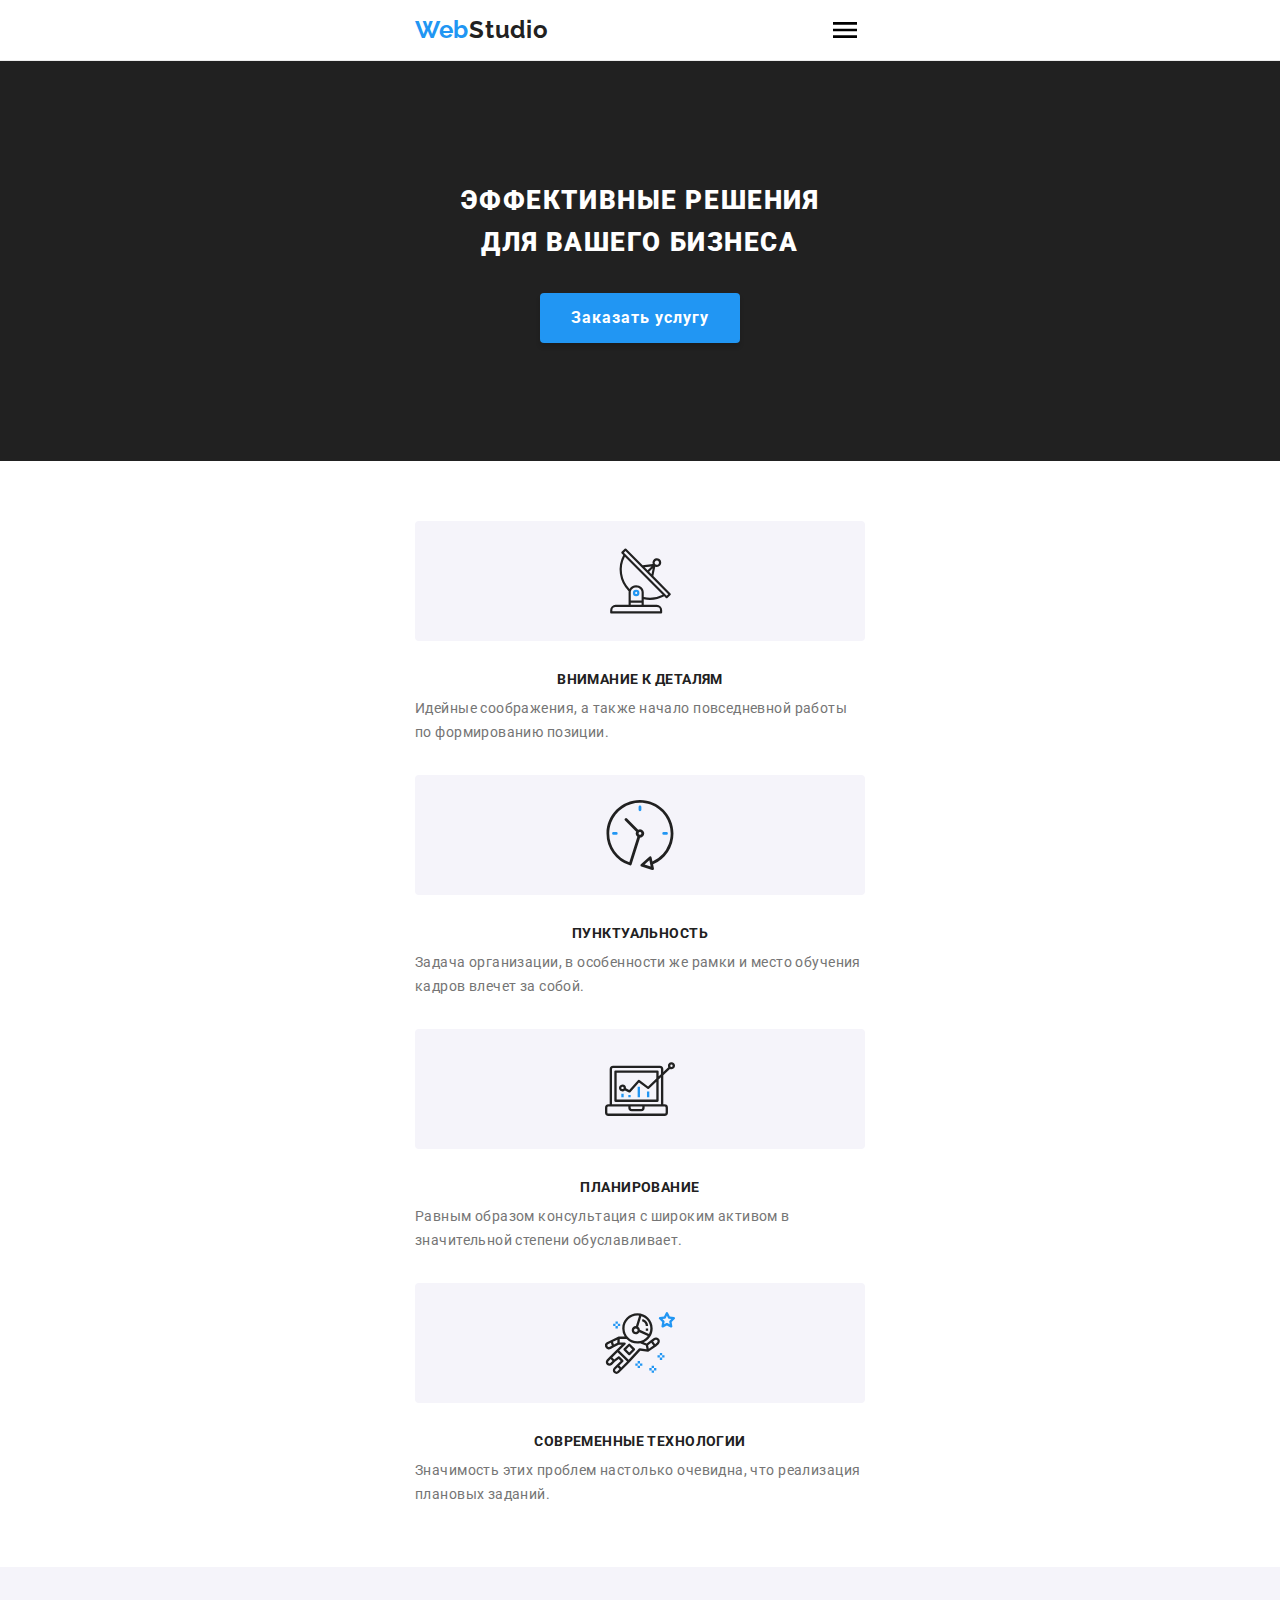
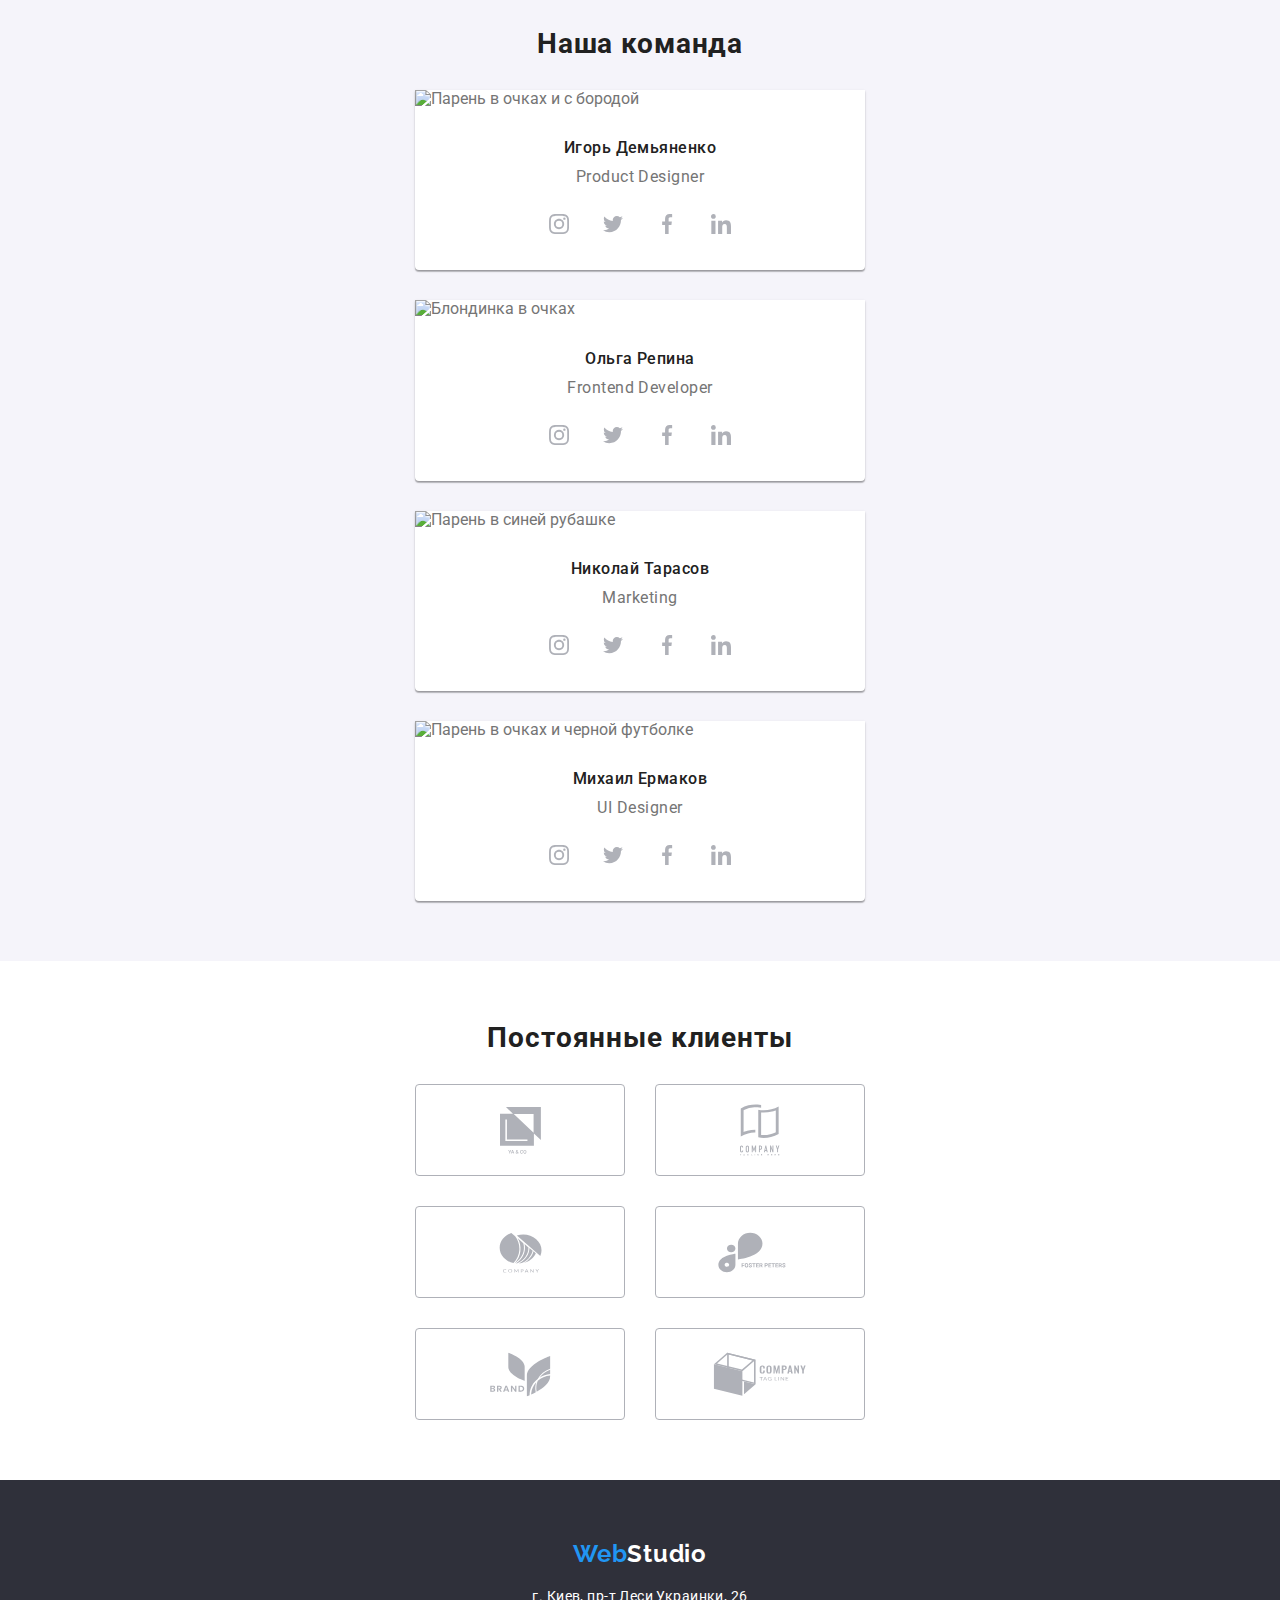
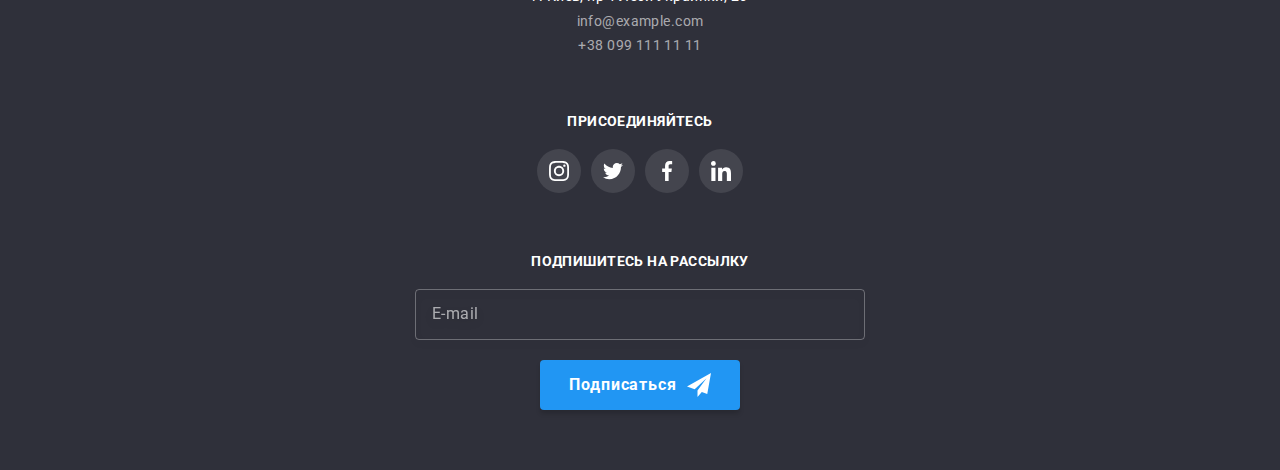
==== index.html @ ed126a84 "add hover, focus, modal, menu" ====
<!DOCTYPE html>
<html lang="ru">
   <head>
      <meta charset="UTF-8" />
      <meta http-equiv="X-UA-Compatible" content="IE=edge" />
      <meta name="viewport" content="width=device-width, initial-scale=1.0" />
      <title>Главная</title>
      <link rel="preconnect" href="https://fonts.googleapis.com" />
      <link rel="preconnect" href="https://fonts.gstatic.com" crossorigin />
      <link
         href="https://fonts.googleapis.com/css2?family=Raleway:wght@700&family=Roboto:wght@400;500;700;900&display=swap"
         rel="stylesheet"
      />
      <link
         rel="stylesheet"
         href="https://cdnjs.cloudflare.com/ajax/libs/modern-normalize/1.1.0/modern-normalize.min.css"
      />
      <link rel="stylesheet" href="./css/main.min.css" />
   </head>
   <body>
      <!-- Шапка -->

      <header class="header">
         <div class="header__container container">
            <a class="logo" lang="en" href="./"><span class="logo--accent">Web</span>Studio</a>
            <button class="menu-btn" data-menu-btn type="button" aria-expanded="false">
               <svg class="menu-btn__icon" width="40" height="40" aria-label="Переключатель мобильного меню">
                  <use class="menu-btn__icon-cross" href="./images/icons.svg#icon-cross"></use>
                  <use class="menu-btn__icon-menu" href="./images/icons.svg#icon-menu"></use>
               </svg>
            </button>
            <div class="header__wrap" data-menu>
               <nav class="nav">
                  <ul class="nav__list">
                     <li class="nav__item">
                        <a class="nav__link active" href="./">Студия</a>
                     </li>
                     <li class="nav__item">
                        <a class="nav__link" href="./portfolio.html">Портфолио</a>
                     </li>
                     <li class="nav__item">
                        <a class="nav__link" href="">Контакты</a>
                     </li>
                  </ul>
               </nav>
               <div>
                  <ul class="contacts">
                     <li class="contacts__item">
                        <a class="contacts__link" lang="en" href="mailto:info@devstudio.com">
                           <svg class="contacts__icon" width="16" height="12">
                              <use href="./images/icons.svg#icon-mail"></use>
                           </svg>
                           info@devstudio.com
                        </a>
                     </li>
                     <li class="contacts__item">
                        <a class="contacts__link contacts__link--mobile" href="tel:+380961111111">
                           <svg class="contacts__icon" width="10" height="16">
                              <use href="./images/icons.svg#icon-tel"></use>
                           </svg>
                           +38 096 111 11 11
                        </a>
                     </li>
                  </ul>
                  <ul class="mob-links">
                     <li class="mob-links__item"><a href="" class="mob-links__link">Instagram</a></li>
                     <li class="mob-links__item"><a href="" class="mob-links__link">Twitter</a></li>
                     <li class="mob-links__item"><a href="" class="mob-links__link">Facebook</a></li>
                     <li class="mob-links__item"><a href="" class="mob-links__link">LinkedIn</a></li>
                  </ul>
               </div>
            </div>
         </div>
      </header>

      <!-- Основной контент -->

      <main>
         <section class="hero">
            <div class="container">
               <h1 class="hero__title">Эффективные решения для вашего бизнеса</h1>
               <button class="hero__btn btn" data-modal-open type="button">Заказать услугу</button>
            </div>
         </section>

         <section class="soft-skills section">
            <div class="container">
               <ul class="soft-skills__list">
                  <li class="soft-skills__item">
                     <div class="soft-skills__wrap">
                        <svg class="soft-skills__icon" width="65" height="70">
                           <use href="./images/icons.svg#icon-antenna"></use>
                        </svg>
                     </div>
                     <h3 class="soft-skills__title">Внимание к деталям</h3>
                     <p class="soft-skills__text">
                        Идейные соображения, а также начало повседневной работы по формированию
                        позиции.
                     </p>
                  </li>
                  <li class="soft-skills__item">
                     <div class="soft-skills__wrap">
                        <svg class="soft-skills__icon" width="70" height="70">
                           <use href="./images/icons.svg#icon-clock"></use>
                        </svg>
                     </div>
                     <h3 class="soft-skills__title">Пунктуальность</h3>
                     <p class="soft-skills__text">
                        Задача организации, в особенности же рамки и место обучения кадров влечет за
                        собой.
                     </p>
                  </li>
                  <li class="soft-skills__item">
                     <div class="soft-skills__wrap">
                        <svg class="soft-skills__icon" width="70" height="70">
                           <use href="./images/icons.svg#icon-diagram"></use>
                        </svg>
                     </div>
                     <h3 class="soft-skills__title">Планирование</h3>
                     <p class="soft-skills__text">
                        Равным образом консультация с широким активом в значительной степени
                        обуславливает.
                     </p>
                  </li>
                  <li class="soft-skills__item">
                     <div class="soft-skills__wrap">
                        <svg class="soft-skills__icon" width="70" height="70">
                           <use href="./images/icons.svg#icon-astronaut"></use>
                        </svg>
                     </div>
                     <h3 class="soft-skills__title">Современные технологии</h3>
                     <p class="soft-skills__text">
                        Значимость этих проблем настолько очевидна, что реализация плановых заданий.
                     </p>
                  </li>
               </ul>
            </div>
         </section>

         <section class="services">
            <div class="container">
               <h2 class="services__title">Чем мы занимаемся</h2>
               <ul class="services__list">
                  <li class="services__item">
                     <img
                        class="services__img"
                        src="./images/img1.jpg"
                        alt="Человек набирает код смотря на блок-схему"
                        width="370"
                     />
                     <p class="services__text">Десктопные приложения</p>
                  </li>
                  <li class="services__item">
                     <img
                        class="services__img"
                        src="./images/img2.jpg"
                        alt="Девушка держит телефон и смотрит в экран ноутбука"
                        width="370"
                     />
                     <p class="services__text">Мобильные приложения</p>
                  </li>
                  <li class="services__item">
                     <img
                        class="services__img"
                        src="./images/img3.jpg"
                        alt="Человек выбирает оттенок на планшете"
                        width="370"
                     />
                     <p class="services__text">Дизайнерские решения</p>
                  </li>
               </ul>
            </div>
         </section>

         <section class="our-team section">
            <div class="container">
               <h2 class="our-team__title">Наша команда</h2>
               <ul class="our-team__list">
                  <li class="card">
                     <img
                        class="card__img"
                        src="./images/photo1.jpg"
                        alt="Парень в очках и с бородой"
                     />
                     <h3 class="card__name">Игорь Демьяненко</h3>
                     <p class="card__text" lang="en">Product Designer</p>
                     <ul class="card-links">
                        <li class="card-links__item">
                           <a class="card-links__link" href="">
                              <svg class="card-links__icon" width="20" height="20">
                                 <use href="./images/icons.svg#icon-instagram"></use>
                              </svg>
                           </a>
                        </li>
                        <li class="card-links__item">
                           <a class="card-links__link" href="">
                              <svg class="card-links__icon" width="20" height="20">
                                 <use href="./images/icons.svg#icon-twitter"></use>
                              </svg>
                           </a>
                        </li>
                        <li class="card-links__item">
                           <a class="card-links__link" href="">
                              <svg class="card-links__icon" width="20" height="20">
                                 <use href="./images/icons.svg#icon-facebook"></use>
                              </svg>
                           </a>
                        </li>
                        <li class="card-links__item">
                           <a class="card-links__link" href="">
                              <svg class="card-links__icon" width="20" height="20">
                                 <use href="./images/icons.svg#icon-linkedin"></use>
                              </svg>
                           </a>
                        </li>
                     </ul>
                  </li>
                  <li class="card">
                     <img
                        class="card__img"
                        src="./images/photo2.jpg"
                        alt="Блондинка в очках"
                     />
                     <h3 class="card__name">Ольга Репина</h3>
                     <p class="card__text" lang="en">Frontend Developer</p>
                     <ul class="card-links">
                        <li class="card-links__item">
                           <a class="card-links__link" href="">
                              <svg class="card-links__icon" width="20" height="20">
                                 <use href="./images/icons.svg#icon-instagram"></use>
                              </svg>
                           </a>
                        </li>
                        <li class="card-links__item">
                           <a class="card-links__link" href="">
                              <svg class="card-links__icon" width="20" height="20">
                                 <use href="./images/icons.svg#icon-twitter"></use>
                              </svg>
                           </a>
                        </li>
                        <li class="card-links__item">
                           <a class="card-links__link" href="">
                              <svg class="card-links__icon" width="20" height="20">
                                 <use href="./images/icons.svg#icon-facebook"></use>
                              </svg>
                           </a>
                        </li>
                        <li class="card-links__item">
                           <a class="card-links__link" href="">
                              <svg class="card-links__icon" width="20" height="20">
                                 <use href="./images/icons.svg#icon-linkedin"></use>
                              </svg>
                           </a>
                        </li>
                     </ul>
                  </li>
                  <li class="card">
                     <img
                        class="card__img"
                        src="./images/photo3.jpg"
                        alt="Парень в синей рубашке"
                     />
                     <h3 class="card__name">Николай Тарасов</h3>
                     <p class="card__text" lang="en">Marketing</p>
                     <ul class="card-links">
                        <li class="card-links__item">
                           <a class="card-links__link" href="">
                              <svg class="card-links__icon" width="20" height="20">
                                 <use href="./images/icons.svg#icon-instagram"></use>
                              </svg>
                           </a>
                        </li>
                        <li class="card-links__item">
                           <a class="card-links__link" href="">
                              <svg class="card-links__icon" width="20" height="20">
                                 <use href="./images/icons.svg#icon-twitter"></use>
                              </svg>
                           </a>
                        </li>
                        <li class="card-links__item">
                           <a class="card-links__link" href="">
                              <svg class="card-links__icon" width="20" height="20">
                                 <use href="./images/icons.svg#icon-facebook"></use>
                              </svg>
                           </a>
                        </li>
                        <li class="card-links__item">
                           <a class="card-links__link" href="">
                              <svg class="card-links__icon" width="20" height="20">
                                 <use href="./images/icons.svg#icon-linkedin"></use>
                              </svg>
                           </a>
                        </li>
                     </ul>
                  </li>
                  <li class="card">
                     <img
                        class="card__img"
                        src="./images/photo4.jpg"
                        alt="Парень в очках и черной футболке"
                     />
                     <h3 class="card__name">Михаил Ермаков</h3>
                     <p class="card__text" lang="en">UI Designer</p>
                     <ul class="card-links">
                        <li class="card-links__item">
                           <a class="card-links__link" href="">
                              <svg class="card-links__icon" width="20" height="20">
                                 <use href="./images/icons.svg#icon-instagram"></use>
                              </svg>
                           </a>
                        </li>
                        <li class="card-links__item">
                           <a class="card-links__link" href="">
                              <svg class="card-links__icon" width="20" height="20">
                                 <use href="./images/icons.svg#icon-twitter"></use>
                              </svg>
                           </a>
                        </li>
                        <li class="card-links__item">
                           <a class="card-links__link" href="">
                              <svg class="card-links__icon" width="20" height="20">
                                 <use href="./images/icons.svg#icon-facebook"></use>
                              </svg>
                           </a>
                        </li>
                        <li class="card-links__item">
                           <a class="card-links__link" href="">
                              <svg class="card-links__icon" width="20" height="20">
                                 <use href="./images/icons.svg#icon-linkedin"></use>
                              </svg>
                           </a>
                        </li>
                     </ul>
                  </li>
               </ul>
            </div>
         </section>

         <section class="clients section">
            <div class="container">
               <h2 class="clients__title">Постоянные клиенты</h2>
               <ul class="clients__list">
                  <li class="clients__item">
                     <a class="clients__link" href="">
                        <svg class="clients__icon" width="41" height="47">
                           <use href="./images/icons.svg#icon-group-1"></use>
                        </svg>
                     </a>
                  </li>
                  <li class="clients__item">
                     <a class="clients__link" href="">
                        <svg class="clients__icon" width="40" height="52">
                           <use href="./images/icons.svg#icon-group-2"></use>
                        </svg>
                     </a>
                  </li>
                  <li class="clients__item">
                     <a class="clients__link" href="">
                        <svg class="clients__icon" width="43" height="41">
                           <use href="./images/icons.svg#icon-group-3"></use>
                        </svg>
                     </a>
                  </li>
                  <li class="clients__item">
                     <a class="clients__link" href="">
                        <svg class="clients__icon" width="84" height="41">
                           <use href="./images/icons.svg#icon-group-4"></use>
                        </svg>
                     </a>
                  </li>
                  <li class="clients__item">
                     <a class="clients__link" href="">
                        <svg class="clients__icon" width="63" height="45">
                           <use href="./images/icons.svg#icon-group-5"></use>
                        </svg>
                     </a>
                  </li>
                  <li class="clients__item">
                     <a class="clients__link" href="">
                        <svg class="clients__icon" width="94" height="44">
                           <use href="./images/icons.svg#icon-group-6"></use>
                        </svg>
                     </a>
                  </li>
               </ul>
            </div>
         </section>
      </main>

      <!-- Подвал -->

      <footer class="footer">
         <div class="footer__container container">
            <a class="footer__logo logo" lang="en" href="./index.html">
               <span class="logo--accent">Web</span>Studio
            </a>
            <address class="address">
               <ul class="address__list">
                  <li class="address__item">
                     <a class="address__link" href="">г. Киев, пр-т Леси Украинки, 26</a>
                  </li>
                  <li class="address__item">
                     <a
                        class="address__link address__link--grey"
                        lang="en"
                        href="mailto:info@example.com"
                        >info@example.com
                     </a>
                  </li>
                  <li class="address__item">
                     <a class="address__link address__link--grey" href="tel:+380991111111"
                        >+38 099 111 11 11
                     </a>
                  </li>
               </ul>
            </address>
            <div class="social-links">
               <p class="social-links__text">присоединяйтесь</p>
               <ul class="social-links__list">
                  <li class="social-links__item">
                     <a class="social-links__link" href="">
                        <svg class="social-links__icon" width="20" height="20">
                           <use href="./images/icons.svg#icon-instagram"></use>
                        </svg>
                     </a>
                  </li>
                  <li class="social-links__item">
                     <a class="social-links__link" href="">
                        <svg class="social-links__icon" width="20" height="20">
                           <use href="./images/icons.svg#icon-twitter"></use>
                        </svg>
                     </a>
                  </li>
                  <li class="social-links__item">
                     <a class="social-links__link" href="">
                        <svg class="social-links__icon" width="20" height="20">
                           <use href="./images/icons.svg#icon-facebook"></use>
                        </svg>
                     </a>
                  </li>
                  <li class="social-links__item">
                     <a class="social-links__link" href="">
                        <svg class="social-links__icon" width="20" height="20">
                           <use href="./images/icons.svg#icon-linkedin"></use>
                        </svg>
                     </a>
                  </li>
               </ul>
            </div>
            <form class="distribution">
               <div class="distribution__wrap">
                  <label class="distribution__label">
                     <span class="distribution__text">Подпишитесь на рассылку</span>
                     <input class="distribution__input" type="email" name="email" placeholder="E-mail" />
                  </label>
                  <button class="distribution__btn btn" type="submit">
                     Подписаться
                     <svg class="distribution__icon" width="24" height="24">
                        <use href="./images/icons.svg#icon-telegram"></use>
                     </svg>
                  </button>
               </div>
            </form>
         </div>
      </footer>

      <div class="backdrop is-hidden" data-modal>
         <div class="modal">
            <button class="modal__close" data-modal-close>
               <svg class="modal__icon" width="11" height="11">
                  <use href="./images/icons.svg#icon-x"></use>
               </svg>
            </button>
            <p class="modal__text">Оставьте свои данные, мы вам перезвоним</p>
            <form class="modal__form" autocomplete="off">
               <label class="modal__label">
                  <span class="modal__label-text">Имя</span>
                  <input class="modal__input" type="text" name="name"/>
                  <svg class="modal__input-icon" width="18" height="18">
                     <use href="./images/icons.svg#icon-person"></use>
                  </svg>
               </label>
               <label class="modal__label">
                  <span class="modal__label-text">Телефон</span>
                  <input class="modal__input" type="tel" name="tel"/>
                  <svg class="modal__input-icon" width="18" height="18">
                        <use href="./images/icons.svg#icon-phone"></use>
                     </svg>
               </label>
               <label class="modal__label">
                  <span class="modal__label-text">Почта</span>
                  <input class="modal__input" type="email" name="email"/>
                  <svg class="modal__input-icon" width="18" height="18">
                     <use href="./images/icons.svg#icon-email"></use>
                  </svg>
               </label>
               <label class="modal__label">
                  <span class="modal__label-text">Комментарий</span>
                  <textarea class="modal__textarea" placeholder="Введите текст"></textarea>
               </label class="modal__label">
               <label class="modal__check-label">
                  <span class="modal__custom-checkbox"></span>
                  Соглашаюсь с рассылкой и принимаю<a class="modal__link" href="">Условия договора</a>
                  <input class="modal__checkbox" type="checkbox" name="user-agreement"/>
                  <svg class="modal__custom-check-icon" width="16" height="15">
                     <use href="./images/icons.svg#icon-check"></use>
                  </svg>
               </label>
               <button class="modal__btn btn" type="submit">Отправить</button>
            </form>
         </div>
      </div>
      <script src="./js/menu.js"></script>
      <script src="./js/modal.js"></script>
   </body>
</html>
---- css/main.min.css ----
h1,h2,h3,h4,h5,h6,p{margin:0}a{text-decoration:none}ul,ol{margin:0;padding:0;list-style-type:none}button{border:0px solid}body{font-family:'Roboto', sans-serif;color:#757575;background-color:#fff}body.modal-open{overflow:hidden}.container{max-width:480px;margin:0 auto;padding:0 15px}.section{padding:60px 0}.btn{font-weight:700;font-size:16px;line-height:1.88;letter-spacing:0.06em;color:#ffffff;width:200px;height:50px;background-color:#2196f3;border-radius:4px;box-shadow:0px 4px 4px rgba(0,0,0,0.15);cursor:pointer}.logo{font-family:'Raleway', sans-serif;font-weight:700;font-size:24px;line-height:1.167;letter-spacing:0.03em;color:#212121}.logo--accent{color:#2196f3}.hidden-title{display:none}.header{border-bottom:1px solid #ececec;padding:10px 0}.header__container{display:flex;align-items:center;justify-content:space-between}.menu-btn{display:block;width:40px;height:40px;padding:0;background-color:transparent}.menu-btn.is-open{position:fixed;top:10px;right:15px;z-index:2}.menu-btn__icon{transition:fill 250ms cubic-bezier(0.4, 0, 0.2, 1)}.menu-btn:hover .menu-btn__icon,.menu-btn:focus .menu-btn__icon{fill:#2196f3}.menu-btn__icon-cross{display:none}.menu-btn.is-open .menu-btn__icon-cross{display:block}.menu-btn.is-open .menu-btn__icon-menu{display:none}.header__wrap{position:fixed;top:0;left:0;z-index:1;display:none;width:100%;height:100%;padding:48px 40px;background-color:#fff}.header__wrap.is-open{display:flex;flex-direction:column;justify-content:space-between}.nav__item:not(:last-child){margin-bottom:32px}.nav__link{font-weight:500;font-size:40px;line-height:1.175;letter-spacing:0.02em;color:#212121;transition:color 250ms cubic-bezier(0.4, 0, 0.2, 1)}.nav__link.active{color:#2196f3}.nav__link:hover,.nav__link:focus{color:#2196f3}.contacts{display:flex;flex-direction:column-reverse;margin:64px 0}.contacts__link{font-weight:500;font-size:24px;line-height:1.167;letter-spacing:0.02em;color:#757575;transition:color 250ms cubic-bezier(0.4, 0, 0.2, 1)}.contacts__link--mobile{display:inline-block;margin-bottom:32px;font-size:34px;line-height:1.176;color:#2196f3}.contacts__link:hover,.contacts__link:focus{color:#2196f3}.contacts__icon{display:none}.mob-links{display:flex}.mob-links__item{display:flex}.mob-links__item:not(:last-child){margin-right:10px}.mob-links__item:not(:last-child)::after{content:'';display:block;width:1px;height:22px;margin-left:10px;background-color:rgba(33,33,33,0.2)}.mob-links__link{display:block;font-weight:500;font-size:18px;line-height:1.22;letter-spacing:0.02em;color:#2196f3}.footer{padding:60px 0;background-color:#2f303a}.footer__logo{display:block;width:155px;margin:0 auto 20px;text-align:center;color:#ffffff}.address{margin-bottom:60px}.address__item:not(:last-child){margin-bottom:8px}.address__link{display:block;margin:0 auto;font-style:normal;font-size:14px;line-height:1.171;text-align:center;letter-spacing:0.03em;color:#ffffff;transition:color 250ms cubic-bezier(0.4, 0, 0.2, 1)}.address__link--grey{color:rgba(255,255,255,0.6)}.address__link:hover,.address__link:focus{color:#2196f3}.social-links{margin-bottom:60px}.social-links__text{margin-bottom:20px;font-weight:700;font-size:14px;line-height:1.143;text-align:center;letter-spacing:0.03em;text-transform:uppercase;color:#ffffff}.social-links__list{display:flex;justify-content:center}.social-links__item:not(:last-child){margin-right:10px}.social-links__link{display:flex;align-items:center;justify-content:center;width:44px;height:44px;background-color:rgba(255,255,255,0.1);border-radius:50%;transition:background-color 250ms cubic-bezier(0.4, 0, 0.2, 1)}.social-links__link:hover,.social-links__link:focus{background-color:#2196f3}.social-links__icon{fill:#ffffff}.distribution__label{display:flex;flex-direction:column}.distribution__text{margin-bottom:20px;font-weight:700;font-size:14px;line-height:1.143;text-align:center;letter-spacing:0.03em;text-transform:uppercase;color:#ffffff}.distribution__input{margin-bottom:20px;padding:15px 16px;background-color:transparent;border:1px solid rgba(255,255,255,0.3);filter:drop-shadow(0px 4px 4px rgba(0,0,0,0.15));border-radius:4px;transition:border-color 250ms cubic-bezier(0.4, 0, 0.2, 1)}.distribution__input:hover,.distribution__input:focus{border-color:#2196f3}.distribution__input::placeholder{font-size:16px;line-height:1.25;letter-spacing:0.03em;color:rgba(255,255,255,0.6)}.distribution__btn{display:flex;align-items:center;justify-content:center;margin:0 auto}.distribution__icon{margin-left:10px;fill:#ffffff}.hero{padding:118px 0;background-color:#212121}.hero__title{display:block;max-width:360px;margin:0 auto 30px;font-weight:900;font-size:26px;line-height:1.62;text-align:center;letter-spacing:0.06em;text-transform:uppercase;color:#ffffff}.hero__btn{display:block;margin:0 auto}.soft-skills{padding:60px 0}.soft-skills__item:not(:last-child){margin-bottom:30px}.soft-skills__wrap{max-width:100%;margin-bottom:30px;padding:25px;background:#f5f4fa;border-radius:4px}.soft-skills__icon{display:block;margin:0 auto}.soft-skills__title{margin-bottom:10px;font-size:14px;line-height:1.143;text-align:center;letter-spacing:0.03em;text-transform:uppercase;color:#212121}.soft-skills__text{font-size:14px;line-height:1.71;letter-spacing:0.03em;color:#757575}.services{display:none}.our-team{padding:60px 0;background-color:#f5f4fa}.our-team__title{margin-bottom:30px;font-size:28px;line-height:1.179;text-align:center;letter-spacing:0.03em;color:#212121}.card{padding-bottom:24px;background:#ffffff;box-shadow:0px 1px 3px rgba(0,0,0,0.12),0px 1px 1px rgba(0,0,0,0.14),0px 2px 1px rgba(0,0,0,0.2);border-radius:0px 0px 4px 4px}.card:not(:last-child){margin-bottom:30px}.card__img{display:block;max-width:100%;height:auto;margin-bottom:30px}.card__name{margin-bottom:10px;font-weight:500;font-size:16px;line-height:1.188;text-align:center;letter-spacing:0.03em;color:#212121}.card__text{margin-bottom:16px;font-size:16px;line-height:1.188;text-align:center;letter-spacing:0.03em;color:#757575}.card-links{display:flex;justify-content:center}.card-links__item:not(:last-child){margin-right:10px}.card-links__link{display:flex;align-items:center;justify-content:center;width:44px;height:44px;border-radius:50%;transition:background-color 250ms cubic-bezier(0.4, 0, 0.2, 1)}.card-links__link:hover,.card-links__link:focus{background-color:#2196f3}.card-links__icon{fill:#afb1b8;transition:fill 250ms cubic-bezier(0.4, 0, 0.2, 1)}.card-links__link:hover .card-links__icon,.card-links__link:focus .card-links__icon{fill:#ffffff}.clients{padding:60px 0}.clients__title{margin-bottom:30px;font-size:28px;line-height:1.179;text-align:center;letter-spacing:0.03em;color:#212121}.clients__list{display:flex;flex-wrap:wrap;justify-content:center;margin:-15px}.clients__item{margin:15px}.clients__link{display:flex;align-items:center;justify-content:center;width:210px;height:92px;border:1px solid #afb1b8;border-radius:4px;transition:border-color 250ms cubic-bezier(0.4, 0, 0.2, 1)}.clients__link:hover,.clients__link:focus{border-color:#2196f3}.clients__icon{fill:#afb1b8;transition:fill 250ms cubic-bezier(0.4, 0, 0.2, 1)}.clients__link:hover .clients__icon,.clients__link:focus .clients__icon{fill:#2196f3}.backdrop{width:100%;height:100%;background-color:rgba(0,0,0,0.2);position:fixed;top:0;left:0;opacity:1;transition:opacity 250ms cubic-bezier(0.4, 0, 0.2, 1)}.backdrop.is-hidden{opacity:0;pointer-events:none}.modal{width:calc(100% - 30px);padding:40px;background-color:#ffffff;border-radius:4px;box-shadow:0px 1px 3px rgba(0,0,0,0.12),0px 1px 1px rgba(0,0,0,0.14),0px 2px 1px rgba(0,0,0,0.2);position:absolute;top:50%;left:50%;transform:translate(-50%, -50%) scale(1) perspective(600px) rotateY(0deg);transition:transform 205ms cubic-bezier(0.4, 0, 0.2, 1)}.backdrop.is-hidden .modal{transform:translate(-50%, -50%) scale(0.01) perspective(600px) rotateY(90deg)}.modal__close{width:30px;height:30px;background:#ffffff;border:1px solid rgba(0,0,0,0.1);border-radius:50%;position:absolute;top:8px;right:8px;cursor:pointer}.modal__icon{margin:auto;transition:fill 250ms cubic-bezier(0.4, 0, 0.2, 1)}.modal__close:hover .modal__icon,.modal__close:focus .modal__icon{fill:#2196f3}.modal__text{font-weight:700;font-size:20px;line-height:1.5;text-align:center;letter-spacing:0.03em;color:#212121;margin-bottom:12px}.modal__form{display:flex;flex-direction:column}.modal__label{font-size:12px;line-height:1.167;letter-spacing:0.01em;color:#757575;display:flex;flex-direction:column;margin-bottom:10px;position:relative}.modal__label-text{margin-bottom:4px}.modal__input{display:block;height:40px;padding-left:42px;border:1px solid rgba(33,33,33,0.2);border-radius:4px;transition:border-color 250ms cubic-bezier(0.4, 0, 0.2, 1)}.modal__input:focus{border-color:#2196f3}.modal__input-icon{position:absolute;bottom:11px;left:12px;fill:#212121;transition:fill 250ms cubic-bezier(0.4, 0, 0.2, 1)}.modal__input:focus+.modal__input-icon{fill:#2196f3}.modal__textarea{font-size:14px;line-height:1.14;letter-spacing:0.01em;color:rgba(117,117,117,0.5);max-width:100%;height:120px;margin-bottom:20px;padding:12px 16px;border:1px solid rgba(33,33,33,0.2);border-radius:4px;transition:border-color 250ms cubic-bezier(0.4, 0, 0.2, 1);resize:none}.modal__textarea:focus{border-color:#2196f3}.modal__check-label{font-size:12px;line-height:1.167;letter-spacing:0.03em;color:#212121;display:flex;align-items:center;margin-right:auto;margin-left:auto;margin-bottom:30px}.modal__custom-checkbox{display:block;flex-shrink:0;width:16px;height:15px;margin-right:8px;border:2px solid #212121;border-radius:2px;position:relative}.modal__custom-check-icon{position:absolute;z-index:2;opacity:0;transition:opacity 250ms cubic-bezier(0.4, 0, 0.2, 1)}.modal__checkbox:checked+.modal__custom-check-icon{opacity:1}.modal__link{font-size:12px;line-height:1.167;letter-spacing:0.03em;text-decoration-line:underline;color:#2196f3;margin-left:5px}.modal__checkbox{position:absolute;width:1px;height:1px;margin:-1px;border:0;padding:0;clip:rect(0 0 0 0);overflow:hidden}.modal__btn{margin-left:auto;margin-right:auto}
/*# sourceMappingURL=main.min.css.map */
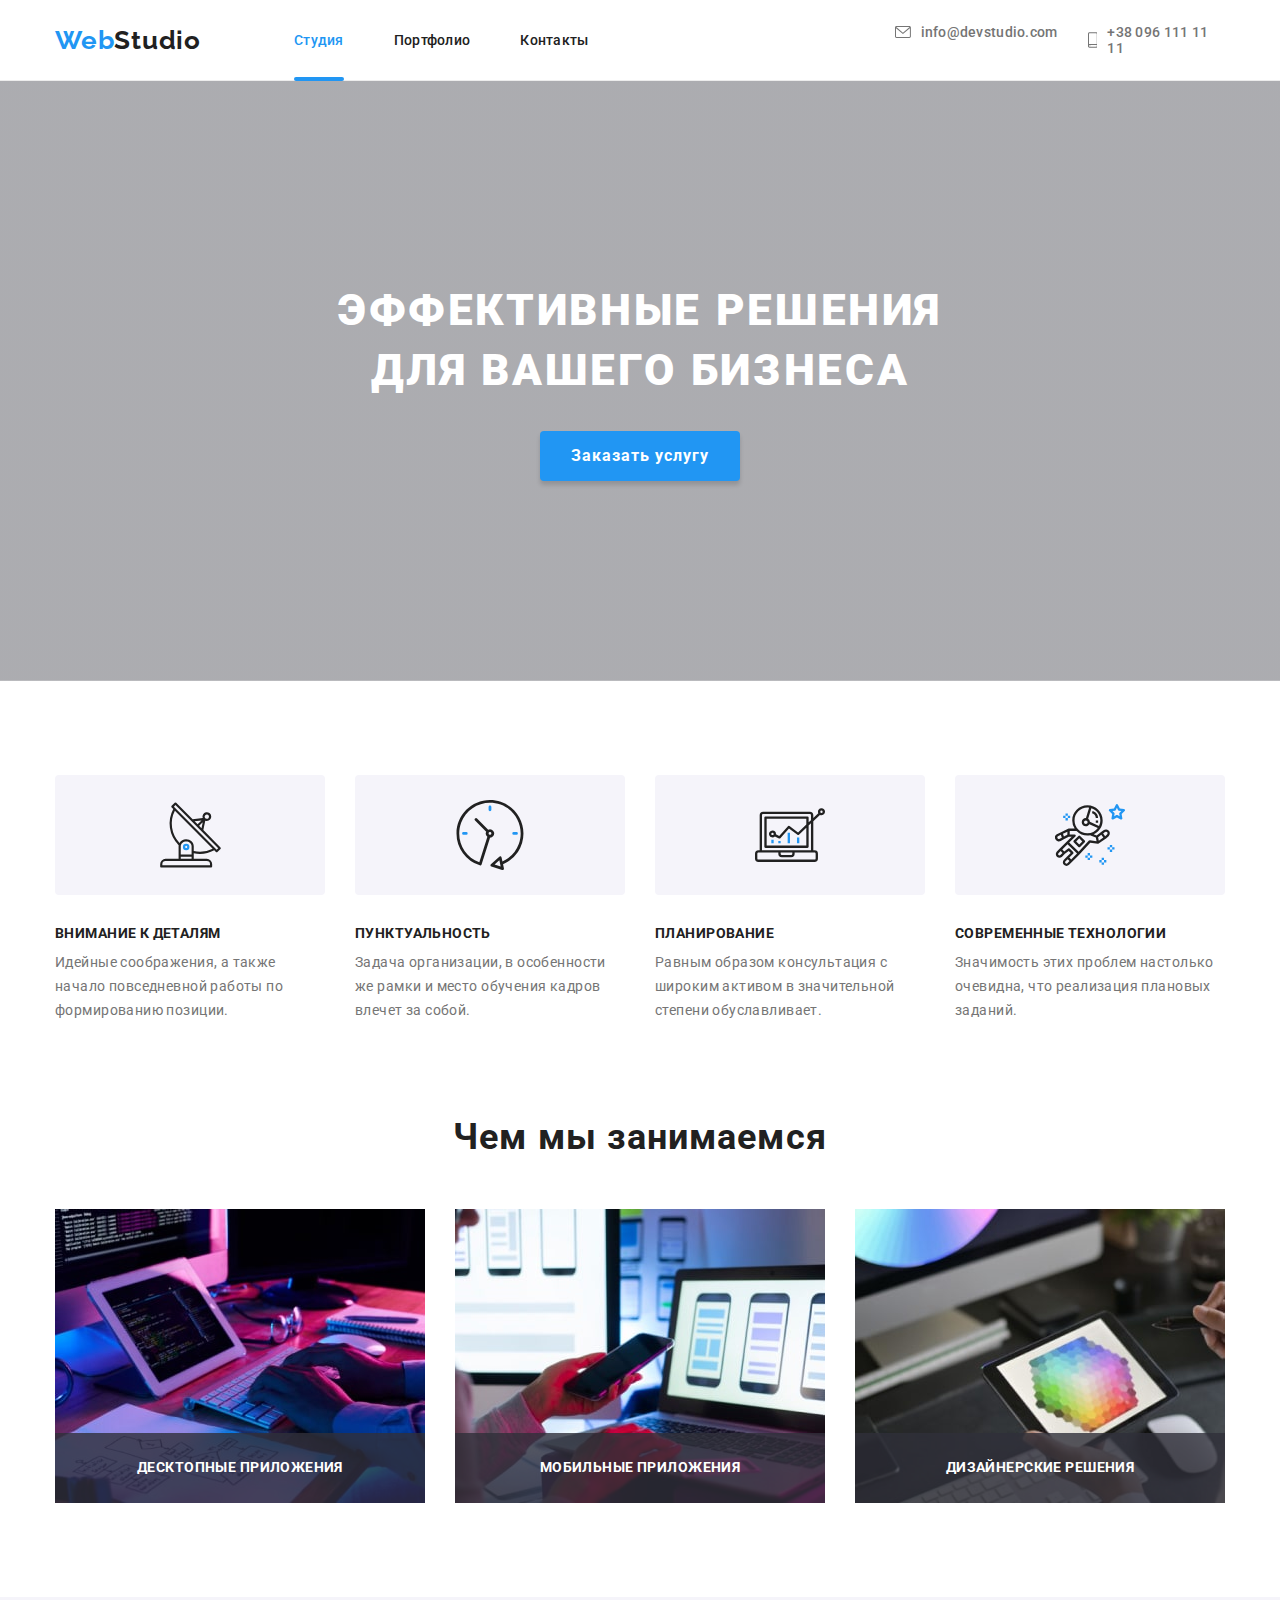
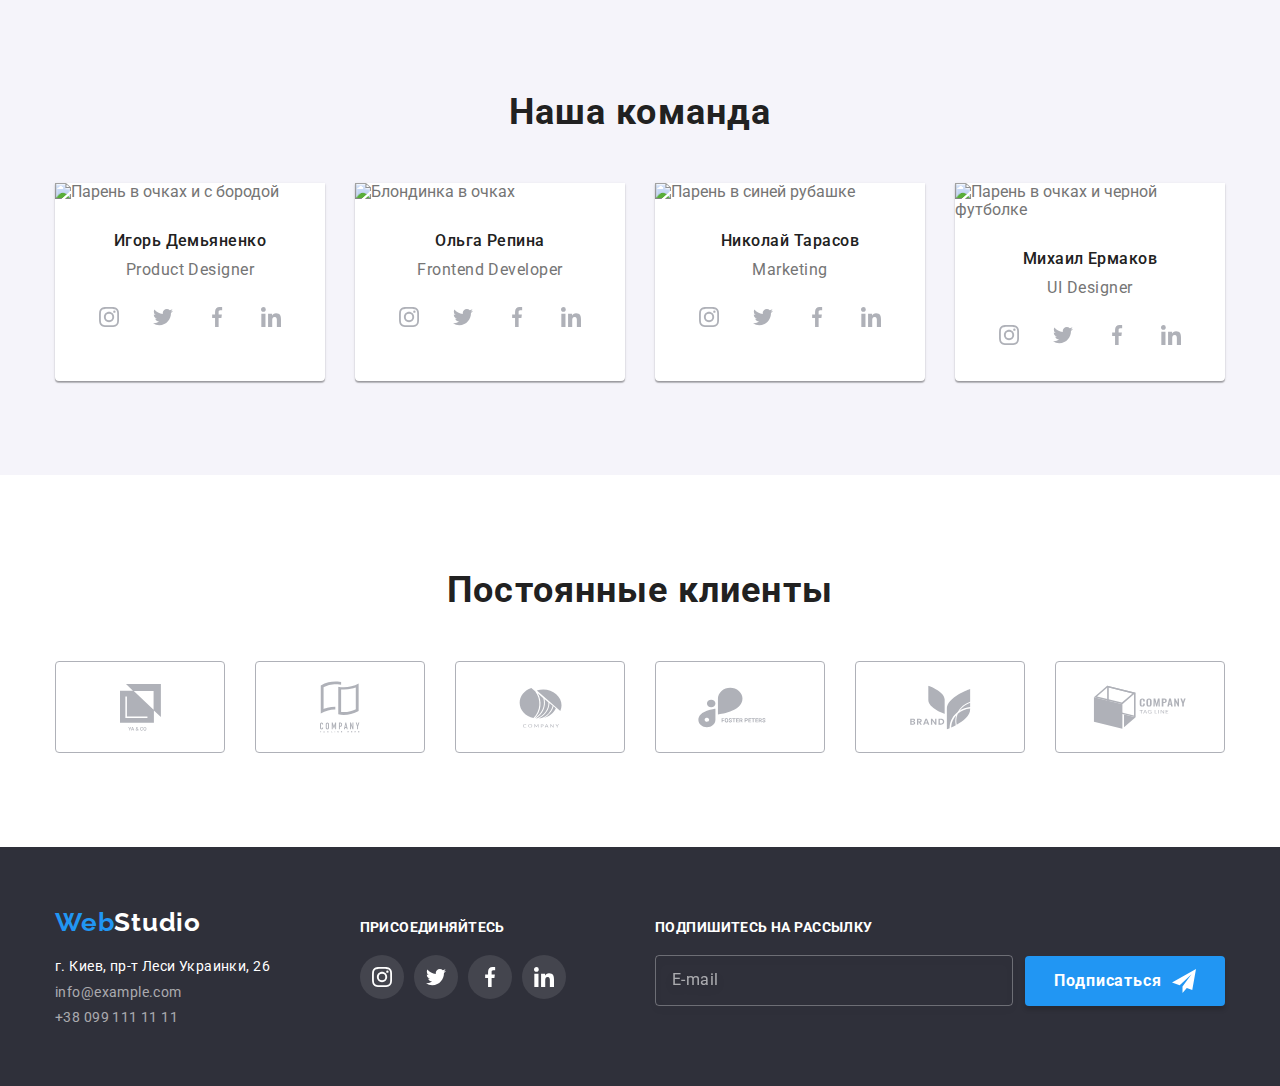
==== commit 37aab924: "added latest requirements" ====
--- a/index.html
+++ b/index.html
@@ -144,7 +144,8 @@
                   <li class="services__item">
                      <img
                         class="services__img"
-                        src="./images/img1.jpg"
+                        srcset="./images/services-1-min.jpg 1x, ./images/services-1@2x-min.jpg 2x"
+                        src="./images/services-1-min.jpg"
                         alt="Человек набирает код смотря на блок-схему"
                         width="370"
                      />
@@ -153,7 +154,8 @@
                   <li class="services__item">
                      <img
                         class="services__img"
-                        src="./images/img2.jpg"
+                        srcset="./images/services-2-min.jpg 1x, ./images/services-2@2x-min.jpg 2x"
+                        src="./images/services-2-min.jpg"
                         alt="Девушка держит телефон и смотрит в экран ноутбука"
                         width="370"
                      />
@@ -162,7 +164,8 @@
                   <li class="services__item">
                      <img
                         class="services__img"
-                        src="./images/img3.jpg"
+                        srcset="./images/services-3-min.jpg 1x, ./images/services-3@2x-min.jpg 2x"
+                        src="./images/services-3-min.jpg"
                         alt="Человек выбирает оттенок на планшете"
                         width="370"
                      />
@@ -179,7 +182,8 @@
                   <li class="card">
                      <img
                         class="card__img"
-                        src="./images/photo1.jpg"
+                        srcset="./images/teammate-1-min.jpg 1x, ./images/teammate-1@2x-min.jpg 2x"
+                        src="./images/teammate-1-min.jpg"
                         alt="Парень в очках и с бородой"
                      />
                      <h3 class="card__name">Игорь Демьяненко</h3>
@@ -218,7 +222,8 @@
                   <li class="card">
                      <img
                         class="card__img"
-                        src="./images/photo2.jpg"
+                        srcset="./images/teammate-2-min.jpg 1x, ./images/teammate-2@2x-min.jpg 2x"
+                        src="./images/teammate-2-min.jpg"
                         alt="Блондинка в очках"
                      />
                      <h3 class="card__name">Ольга Репина</h3>
@@ -257,7 +262,8 @@
                   <li class="card">
                      <img
                         class="card__img"
-                        src="./images/photo3.jpg"
+                        srcset="./images/teammate-3-min.jpg 1x, ./images/teammate-3@2x-min.jpg 2x"
+                        src="./images/teammate-3-min.jpg"
                         alt="Парень в синей рубашке"
                      />
                      <h3 class="card__name">Николай Тарасов</h3>
@@ -296,7 +302,8 @@
                   <li class="card">
                      <img
                         class="card__img"
-                        src="./images/photo4.jpg"
+                        srcset="./images/teammate-4-min.jpg 1x, ./images/teammate-4@2x-min.jpg 2x"
+                        src="./images/teammate-4-min.jpg"
                         alt="Парень в очках и черной футболке"
                      />
                      <h3 class="card__name">Михаил Ермаков</h3>
@@ -391,29 +398,31 @@
 
       <footer class="footer">
          <div class="footer__container container">
-            <a class="footer__logo logo" lang="en" href="./index.html">
-               <span class="logo--accent">Web</span>Studio
-            </a>
-            <address class="address">
-               <ul class="address__list">
-                  <li class="address__item">
-                     <a class="address__link" href="">г. Киев, пр-т Леси Украинки, 26</a>
-                  </li>
-                  <li class="address__item">
-                     <a
-                        class="address__link address__link--grey"
-                        lang="en"
-                        href="mailto:info@example.com"
-                        >info@example.com
-                     </a>
-                  </li>
-                  <li class="address__item">
-                     <a class="address__link address__link--grey" href="tel:+380991111111"
-                        >+38 099 111 11 11
-                     </a>
-                  </li>
-               </ul>
-            </address>
+            <div class="footer__wrap">
+               <a class="footer__logo logo" lang="en" href="./index.html">
+                  <span class="logo--accent">Web</span>Studio
+               </a>
+               <address class="address">
+                  <ul class="address__list">
+                     <li class="address__item">
+                        <a class="address__link" href="">г. Киев, пр-т Леси Украинки, 26</a>
+                     </li>
+                     <li class="address__item">
+                        <a
+                           class="address__link address__link--grey"
+                           lang="en"
+                           href="mailto:info@example.com"
+                           >info@example.com
+                        </a>
+                     </li>
+                     <li class="address__item">
+                        <a class="address__link address__link--grey" href="tel:+380991111111"
+                           >+38 099 111 11 11
+                        </a>
+                     </li>
+                  </ul>
+               </address>
+            </div>
             <div class="social-links">
                <p class="social-links__text">присоединяйтесь</p>
                <ul class="social-links__list">
--- a/css/main.min.css
+++ b/css/main.min.css
@@ -1,2 +1,2 @@
-h1,h2,h3,h4,h5,h6,p{margin:0}a{text-decoration:none}ul,ol{margin:0;padding:0;list-style-type:none}button{border:0px solid}body{font-family:'Roboto', sans-serif;color:#757575;background-color:#fff}body.modal-open{overflow:hidden}.container{max-width:480px;margin:0 auto;padding:0 15px}.section{padding:60px 0}.btn{font-weight:700;font-size:16px;line-height:1.88;letter-spacing:0.06em;color:#ffffff;width:200px;height:50px;background-color:#2196f3;border-radius:4px;box-shadow:0px 4px 4px rgba(0,0,0,0.15);cursor:pointer}.logo{font-family:'Raleway', sans-serif;font-weight:700;font-size:24px;line-height:1.167;letter-spacing:0.03em;color:#212121}.logo--accent{color:#2196f3}.hidden-title{display:none}.header{border-bottom:1px solid #ececec;padding:10px 0}.header__container{display:flex;align-items:center;justify-content:space-between}.menu-btn{display:block;width:40px;height:40px;padding:0;background-color:transparent}.menu-btn.is-open{position:fixed;top:10px;right:15px;z-index:2}.menu-btn__icon{transition:fill 250ms cubic-bezier(0.4, 0, 0.2, 1)}.menu-btn:hover .menu-btn__icon,.menu-btn:focus .menu-btn__icon{fill:#2196f3}.menu-btn__icon-cross{display:none}.menu-btn.is-open .menu-btn__icon-cross{display:block}.menu-btn.is-open .menu-btn__icon-menu{display:none}.header__wrap{position:fixed;top:0;left:0;z-index:1;display:none;width:100%;height:100%;padding:48px 40px;background-color:#fff}.header__wrap.is-open{display:flex;flex-direction:column;justify-content:space-between}.nav__item:not(:last-child){margin-bottom:32px}.nav__link{font-weight:500;font-size:40px;line-height:1.175;letter-spacing:0.02em;color:#212121;transition:color 250ms cubic-bezier(0.4, 0, 0.2, 1)}.nav__link.active{color:#2196f3}.nav__link:hover,.nav__link:focus{color:#2196f3}.contacts{display:flex;flex-direction:column-reverse;margin:64px 0}.contacts__link{font-weight:500;font-size:24px;line-height:1.167;letter-spacing:0.02em;color:#757575;transition:color 250ms cubic-bezier(0.4, 0, 0.2, 1)}.contacts__link--mobile{display:inline-block;margin-bottom:32px;font-size:34px;line-height:1.176;color:#2196f3}.contacts__link:hover,.contacts__link:focus{color:#2196f3}.contacts__icon{display:none}.mob-links{display:flex}.mob-links__item{display:flex}.mob-links__item:not(:last-child){margin-right:10px}.mob-links__item:not(:last-child)::after{content:'';display:block;width:1px;height:22px;margin-left:10px;background-color:rgba(33,33,33,0.2)}.mob-links__link{display:block;font-weight:500;font-size:18px;line-height:1.22;letter-spacing:0.02em;color:#2196f3}.footer{padding:60px 0;background-color:#2f303a}.footer__logo{display:block;width:155px;margin:0 auto 20px;text-align:center;color:#ffffff}.address{margin-bottom:60px}.address__item:not(:last-child){margin-bottom:8px}.address__link{display:block;margin:0 auto;font-style:normal;font-size:14px;line-height:1.171;text-align:center;letter-spacing:0.03em;color:#ffffff;transition:color 250ms cubic-bezier(0.4, 0, 0.2, 1)}.address__link--grey{color:rgba(255,255,255,0.6)}.address__link:hover,.address__link:focus{color:#2196f3}.social-links{margin-bottom:60px}.social-links__text{margin-bottom:20px;font-weight:700;font-size:14px;line-height:1.143;text-align:center;letter-spacing:0.03em;text-transform:uppercase;color:#ffffff}.social-links__list{display:flex;justify-content:center}.social-links__item:not(:last-child){margin-right:10px}.social-links__link{display:flex;align-items:center;justify-content:center;width:44px;height:44px;background-color:rgba(255,255,255,0.1);border-radius:50%;transition:background-color 250ms cubic-bezier(0.4, 0, 0.2, 1)}.social-links__link:hover,.social-links__link:focus{background-color:#2196f3}.social-links__icon{fill:#ffffff}.distribution__label{display:flex;flex-direction:column}.distribution__text{margin-bottom:20px;font-weight:700;font-size:14px;line-height:1.143;text-align:center;letter-spacing:0.03em;text-transform:uppercase;color:#ffffff}.distribution__input{margin-bottom:20px;padding:15px 16px;background-color:transparent;border:1px solid rgba(255,255,255,0.3);filter:drop-shadow(0px 4px 4px rgba(0,0,0,0.15));border-radius:4px;transition:border-color 250ms cubic-bezier(0.4, 0, 0.2, 1)}.distribution__input:hover,.distribution__input:focus{border-color:#2196f3}.distribution__input::placeholder{font-size:16px;line-height:1.25;letter-spacing:0.03em;color:rgba(255,255,255,0.6)}.distribution__btn{display:flex;align-items:center;justify-content:center;margin:0 auto}.distribution__icon{margin-left:10px;fill:#ffffff}.hero{padding:118px 0;background-color:#212121}.hero__title{display:block;max-width:360px;margin:0 auto 30px;font-weight:900;font-size:26px;line-height:1.62;text-align:center;letter-spacing:0.06em;text-transform:uppercase;color:#ffffff}.hero__btn{display:block;margin:0 auto}.soft-skills{padding:60px 0}.soft-skills__item:not(:last-child){margin-bottom:30px}.soft-skills__wrap{max-width:100%;margin-bottom:30px;padding:25px;background:#f5f4fa;border-radius:4px}.soft-skills__icon{display:block;margin:0 auto}.soft-skills__title{margin-bottom:10px;font-size:14px;line-height:1.143;text-align:center;letter-spacing:0.03em;text-transform:uppercase;color:#212121}.soft-skills__text{font-size:14px;line-height:1.71;letter-spacing:0.03em;color:#757575}.services{display:none}.our-team{padding:60px 0;background-color:#f5f4fa}.our-team__title{margin-bottom:30px;font-size:28px;line-height:1.179;text-align:center;letter-spacing:0.03em;color:#212121}.card{padding-bottom:24px;background:#ffffff;box-shadow:0px 1px 3px rgba(0,0,0,0.12),0px 1px 1px rgba(0,0,0,0.14),0px 2px 1px rgba(0,0,0,0.2);border-radius:0px 0px 4px 4px}.card:not(:last-child){margin-bottom:30px}.card__img{display:block;max-width:100%;height:auto;margin-bottom:30px}.card__name{margin-bottom:10px;font-weight:500;font-size:16px;line-height:1.188;text-align:center;letter-spacing:0.03em;color:#212121}.card__text{margin-bottom:16px;font-size:16px;line-height:1.188;text-align:center;letter-spacing:0.03em;color:#757575}.card-links{display:flex;justify-content:center}.card-links__item:not(:last-child){margin-right:10px}.card-links__link{display:flex;align-items:center;justify-content:center;width:44px;height:44px;border-radius:50%;transition:background-color 250ms cubic-bezier(0.4, 0, 0.2, 1)}.card-links__link:hover,.card-links__link:focus{background-color:#2196f3}.card-links__icon{fill:#afb1b8;transition:fill 250ms cubic-bezier(0.4, 0, 0.2, 1)}.card-links__link:hover .card-links__icon,.card-links__link:focus .card-links__icon{fill:#ffffff}.clients{padding:60px 0}.clients__title{margin-bottom:30px;font-size:28px;line-height:1.179;text-align:center;letter-spacing:0.03em;color:#212121}.clients__list{display:flex;flex-wrap:wrap;justify-content:center;margin:-15px}.clients__item{margin:15px}.clients__link{display:flex;align-items:center;justify-content:center;width:210px;height:92px;border:1px solid #afb1b8;border-radius:4px;transition:border-color 250ms cubic-bezier(0.4, 0, 0.2, 1)}.clients__link:hover,.clients__link:focus{border-color:#2196f3}.clients__icon{fill:#afb1b8;transition:fill 250ms cubic-bezier(0.4, 0, 0.2, 1)}.clients__link:hover .clients__icon,.clients__link:focus .clients__icon{fill:#2196f3}.backdrop{width:100%;height:100%;background-color:rgba(0,0,0,0.2);position:fixed;top:0;left:0;opacity:1;transition:opacity 250ms cubic-bezier(0.4, 0, 0.2, 1)}.backdrop.is-hidden{opacity:0;pointer-events:none}.modal{width:calc(100% - 30px);padding:40px;background-color:#ffffff;border-radius:4px;box-shadow:0px 1px 3px rgba(0,0,0,0.12),0px 1px 1px rgba(0,0,0,0.14),0px 2px 1px rgba(0,0,0,0.2);position:absolute;top:50%;left:50%;transform:translate(-50%, -50%) scale(1) perspective(600px) rotateY(0deg);transition:transform 205ms cubic-bezier(0.4, 0, 0.2, 1)}.backdrop.is-hidden .modal{transform:translate(-50%, -50%) scale(0.01) perspective(600px) rotateY(90deg)}.modal__close{width:30px;height:30px;background:#ffffff;border:1px solid rgba(0,0,0,0.1);border-radius:50%;position:absolute;top:8px;right:8px;cursor:pointer}.modal__icon{margin:auto;transition:fill 250ms cubic-bezier(0.4, 0, 0.2, 1)}.modal__close:hover .modal__icon,.modal__close:focus .modal__icon{fill:#2196f3}.modal__text{font-weight:700;font-size:20px;line-height:1.5;text-align:center;letter-spacing:0.03em;color:#212121;margin-bottom:12px}.modal__form{display:flex;flex-direction:column}.modal__label{font-size:12px;line-height:1.167;letter-spacing:0.01em;color:#757575;display:flex;flex-direction:column;margin-bottom:10px;position:relative}.modal__label-text{margin-bottom:4px}.modal__input{display:block;height:40px;padding-left:42px;border:1px solid rgba(33,33,33,0.2);border-radius:4px;transition:border-color 250ms cubic-bezier(0.4, 0, 0.2, 1)}.modal__input:focus{border-color:#2196f3}.modal__input-icon{position:absolute;bottom:11px;left:12px;fill:#212121;transition:fill 250ms cubic-bezier(0.4, 0, 0.2, 1)}.modal__input:focus+.modal__input-icon{fill:#2196f3}.modal__textarea{font-size:14px;line-height:1.14;letter-spacing:0.01em;color:rgba(117,117,117,0.5);max-width:100%;height:120px;margin-bottom:20px;padding:12px 16px;border:1px solid rgba(33,33,33,0.2);border-radius:4px;transition:border-color 250ms cubic-bezier(0.4, 0, 0.2, 1);resize:none}.modal__textarea:focus{border-color:#2196f3}.modal__check-label{font-size:12px;line-height:1.167;letter-spacing:0.03em;color:#212121;display:flex;align-items:center;margin-right:auto;margin-left:auto;margin-bottom:30px}.modal__custom-checkbox{display:block;flex-shrink:0;width:16px;height:15px;margin-right:8px;border:2px solid #212121;border-radius:2px;position:relative}.modal__custom-check-icon{position:absolute;z-index:2;opacity:0;transition:opacity 250ms cubic-bezier(0.4, 0, 0.2, 1)}.modal__checkbox:checked+.modal__custom-check-icon{opacity:1}.modal__link{font-size:12px;line-height:1.167;letter-spacing:0.03em;text-decoration-line:underline;color:#2196f3;margin-left:5px}.modal__checkbox{position:absolute;width:1px;height:1px;margin:-1px;border:0;padding:0;clip:rect(0 0 0 0);overflow:hidden}.modal__btn{margin-left:auto;margin-right:auto}
+h1,h2,h3,h4,h5,h6,p{margin:0}a{text-decoration:none}ul,ol{margin:0;padding:0;list-style-type:none}button{border:0px solid}body{font-family:'Roboto', sans-serif;color:#757575;background-color:#fff}body.modal-open{overflow:hidden}.container{margin:0 auto;padding:0 15px}@media screen and (max-width: 767px){.container{max-width:480px}}@media screen and (min-width: 768px){.container{max-width:768px}}@media screen and (min-width: 1200px){.container{max-width:1200px}}.section{padding:60px 0}@media screen and (min-width: 1200px){.section{padding:94px 0}}.btn{font-weight:700;font-size:16px;line-height:1.88;letter-spacing:0.06em;color:#ffffff;width:200px;height:50px;background-color:#2196f3;border-radius:4px;box-shadow:0px 4px 4px rgba(0,0,0,0.15);cursor:pointer}.logo{font-family:'Raleway', sans-serif;font-weight:700;font-size:24px;line-height:1.167;letter-spacing:0.03em;color:#212121}.logo--accent{color:#2196f3}@media screen and (min-width: 1200px){.logo{font-size:26px;line-height:1.192}}.hidden-title{display:none}.menu-btn{display:none;width:40px;height:40px;padding:0;background-color:transparent}.menu-btn.is-open{position:fixed;top:10px;right:15px;z-index:2}@media screen and (max-width: 767px){.menu-btn{display:block}}.menu-btn__icon{transition:fill 250ms cubic-bezier(0.4, 0, 0.2, 1)}.menu-btn:hover .menu-btn__icon,.menu-btn:focus .menu-btn__icon{fill:#2196f3}.menu-btn__icon-cross{display:none}.menu-btn.is-open .menu-btn__icon-cross{display:block}.menu-btn.is-open .menu-btn__icon-menu{display:none}.header{border-bottom:1px solid #ececec}@media screen and (max-width: 767px){.header{padding:10px 0}}.header__container{display:flex;align-items:center}@media screen and (max-width: 767px){.header__container{justify-content:space-between}}.header__wrap{display:flex;justify-content:space-between}@media screen and (max-width: 767px){.header__wrap{position:fixed;top:0;left:0;z-index:1;display:none;width:100%;height:100%;padding:48px 40px;background-color:#fff}.header__wrap.is-open{display:flex;flex-direction:column;justify-content:space-between}}@media screen and (min-width: 768px){.header__wrap{align-items:center;margin-left:88px}}@media screen and (min-width: 1200px){.header__wrap{margin-left:93px}}@media screen and (min-width: 768px){.nav{margin-right:80px}}@media screen and (min-width: 1200px){.nav{margin-right:306px}}@media screen and (min-width: 768px){.nav__list{display:flex;align-items:center}}.nav__item:not(:last-child){margin-right:50px}@media screen and (max-width: 767px){.nav__item:not(:last-child){margin-bottom:32px}}.nav__link{position:relative;display:block;font-weight:500;font-size:14px;line-height:1.143;letter-spacing:0.02em;color:#212121;transition:color 250ms cubic-bezier(0.4, 0, 0.2, 1)}.nav__link.active{color:#2196f3}.nav__link:hover,.nav__link:focus{color:#2196f3}@media screen and (max-width: 767px){.nav__link{font-size:40px;line-height:1.175}}@media screen and (min-width: 768px){.nav__link{padding:32px 0}}@media screen and (min-width: 768px){.active::after{content:'';position:absolute;left:0;bottom:-1px;width:100%;height:4px;background:#2196f3;border-radius:2px}}@media screen and (max-width: 767px){.contacts{display:flex;flex-direction:column-reverse;margin:64px 0}}@media screen and (min-width: 768px){.contacts{margin-left:auto}}@media screen and (min-width: 1200px){.contacts{display:flex}}@media screen and (min-width: 768px) and (max-width: 1199px){.contacts__item:not(:last-child){margin-bottom:10px}}.contacts__item:not(:last-child){margin-right:30px}.contacts__link{font-weight:500;font-size:24px;line-height:1.167;letter-spacing:0.02em;color:#757575;transition:color 250ms cubic-bezier(0.4, 0, 0.2, 1)}.contacts__link:hover,.contacts__link:focus{color:#2196f3}@media screen and (max-width: 767px){.contacts__link--mobile{display:inline-block;margin-bottom:32px;font-size:34px;line-height:1.176;color:#2196f3}}@media screen and (min-width: 768px){.contacts__link{display:flex;align-items:center;font-size:12px}}@media screen and (min-width: 1200px){.contacts__link{font-size:14px;line-height:1.143}}.contacts__icon{margin-right:8px;fill:#757575;transition:fill 250ms cubic-bezier(0.4, 0, 0.2, 1)}.contacts__link:hover .contacts__icon,.contacts__link:focus .contacts__icon{fill:#2196f3}@media screen and (max-width: 767px){.contacts__icon{display:none}}@media screen and (min-width: 1200px){.contacts__icon{margin-right:10px}}.mob-links{display:flex}.mob-links__item{display:none}@media screen and (max-width: 767px){.mob-links__item{display:flex}.mob-links__item:not(:last-child){margin-right:10px}.mob-links__item:not(:last-child)::after{content:'';display:block;width:1px;height:22px;margin-left:10px;background-color:rgba(33,33,33,0.2)}}.mob-links__link{display:block;font-weight:500;font-size:18px;line-height:1.22;letter-spacing:0.02em;color:#2196f3}.footer{padding:60px 0;background-color:#2f303a}@media screen and (min-width: 768px) and (max-width: 1199px){.footer__container{display:flex;flex-wrap:wrap;justify-content:space-around}}@media screen and (min-width: 1200px){.footer__container{display:flex;justify-content:space-between}}.footer__logo{display:block;margin:0 auto 20px;text-align:center;color:#ffffff}@media screen and (min-width: 1200px){.footer__logo{display:inline-block;margin:0 0 20px 0}}@media screen and (max-width: 1199px){.address{margin-bottom:60px}}.address__item:not(:last-child){margin-bottom:8px}@media screen and (min-width: 1200px){.address__item:not(:last-child){margin-bottom:9px}}.address__link{display:block;font-style:normal;font-size:14px;line-height:1.171;letter-spacing:0.03em;color:#ffffff;transition:color 250ms cubic-bezier(0.4, 0, 0.2, 1)}.address__link--grey{color:rgba(255,255,255,0.6)}.address__link:hover,.address__link:focus{color:#2196f3}@media screen and (max-width: 1199px){.address__link{text-align:center}}@media screen and (max-width: 1199px){.social-links{margin-bottom:60px}}@media screen and (min-width: 1200px){.social-links{margin-top:12px}}.social-links__text{margin-bottom:20px;font-weight:700;font-size:14px;line-height:1.143;letter-spacing:0.03em;text-transform:uppercase;color:#ffffff}@media screen and (max-width: 1199px){.social-links__text{text-align:center}}.social-links__list{display:flex;justify-content:center}.social-links__item:not(:last-child){margin-right:10px}.social-links__link{display:flex;align-items:center;justify-content:center;width:44px;height:44px;background-color:rgba(255,255,255,0.1);border-radius:50%;transition:background-color 250ms cubic-bezier(0.4, 0, 0.2, 1)}.social-links__link:hover,.social-links__link:focus{background-color:#2196f3}.social-links__icon{fill:#ffffff}@media screen and (min-width: 1200px){.distribution{margin-top:12px}}@media screen and (min-width: 1200px){.distribution__wrap{display:flex;align-items:flex-end}}.distribution__label{display:flex;flex-direction:column}.distribution__text{margin-bottom:20px;font-weight:700;font-size:14px;line-height:1.143;letter-spacing:0.03em;text-transform:uppercase;color:#ffffff}@media screen and (max-width: 1199px){.distribution__text{text-align:center}}.distribution__input{margin-bottom:20px;padding:15px 16px;background-color:transparent;border:1px solid rgba(255,255,255,0.3);filter:drop-shadow(0px 4px 4px rgba(0,0,0,0.15));border-radius:4px;transition:border-color 250ms cubic-bezier(0.4, 0, 0.2, 1)}.distribution__input:hover,.distribution__input:focus{border-color:#2196f3}@media screen and (min-width: 768px){.distribution__input{width:450px}}@media screen and (min-width: 1200px){.distribution__input{margin:0 12px 0 0;width:358px}}.distribution__input::placeholder{font-size:16px;line-height:1.25;letter-spacing:0.03em;color:rgba(255,255,255,0.6)}.distribution__btn{display:flex;align-items:center;justify-content:center;margin:0 auto}.distribution__icon{margin-left:10px;fill:#ffffff}.hero{padding:118px 0}@media screen and (max-width: 767px){.hero{background-image:linear-gradient(rgba(47,48,58,0.4), rgba(47,48,58,0.4)),url(../../images/hero-bg-mobile-min.jpg);background-size:480px 400px;background-repeat:no-repeat;background-position:center}}@media screen and (max-width: 767px) and (min-device-pixel-ratio: 2), screen and (max-width: 767px) and (-webkit-min-device-pixel-ratio: 2), screen and (max-width: 767px) and (min-resolution: 192dpi), screen and (max-width: 767px) and (min-resolution: 2dppx){.hero{background-image:linear-gradient(rgba(47,48,58,0.4), rgba(47,48,58,0.4)),url(../../images/hero-bg-mobile-2x-min.jpg)}}@media screen and (min-width: 768px){.hero{background-image:linear-gradient(rgba(47,48,58,0.4), rgba(47,48,58,0.4)),url(../../images/hero-bg-tablet-min.jpg);background-size:768px 400px;background-repeat:no-repeat;background-position:center}}@media screen and (min-width: 768px) and (min-device-pixel-ratio: 2), screen and (min-width: 768px) and (-webkit-min-device-pixel-ratio: 2), screen and (min-width: 768px) and (min-resolution: 192dpi), screen and (min-width: 768px) and (min-resolution: 2dppx){.hero{background-image:linear-gradient(rgba(47,48,58,0.4), rgba(47,48,58,0.4)),url(../../images/hero-bg-tablet-2x-min.jpg)}}@media screen and (min-width: 1200px){.hero{background-image:linear-gradient(rgba(47,48,58,0.4), rgba(47,48,58,0.4)),url(../../images/hero-bg-desktop-min.jpg);background-size:1600px 600px;background-repeat:no-repeat;background-position:center;padding:200px 0}}@media screen and (min-width: 1200px) and (min-device-pixel-ratio: 2), screen and (min-width: 1200px) and (-webkit-min-device-pixel-ratio: 2), screen and (min-width: 1200px) and (min-resolution: 192dpi), screen and (min-width: 1200px) and (min-resolution: 2dppx){.hero{background-image:linear-gradient(rgba(47,48,58,0.4), rgba(47,48,58,0.4)),url(../../images/hero-bg-desktop-2x-min.jpg)}}.hero__title{display:block;max-width:360px;margin:0 auto 30px;font-weight:900;font-size:26px;line-height:1.62;text-align:center;letter-spacing:0.06em;text-transform:uppercase;color:#ffffff}@media screen and (min-width: 1200px){.hero__title{max-width:696px;font-size:44px;line-height:1.36}}.hero__btn{display:block;margin:0 auto}@media screen and (min-width: 768px){.soft-skills__list{display:flex;flex-wrap:wrap;margin:-15px}}@media screen and (max-width: 767px){.soft-skills__item:not(:last-child){margin-bottom:30px}}@media screen and (min-width: 768px){.soft-skills__item{width:calc((100% - 4 * 15px) / 2);margin:15px}}@media screen and (min-width: 1200px){.soft-skills__item{width:270px}}.soft-skills__wrap{max-width:100%;margin-bottom:30px;padding:25px;background:#f5f4fa;border-radius:4px}.soft-skills__icon{display:block;margin:0 auto}.soft-skills__title{margin-bottom:10px;font-size:14px;line-height:1.143;letter-spacing:0.03em;text-transform:uppercase;color:#212121}@media screen and (max-width: 767px){.soft-skills__title{text-align:center}}.soft-skills__text{font-size:14px;line-height:1.71;letter-spacing:0.03em;color:#757575}.services{display:none}@media screen and (min-width: 1200px){.services{display:block;padding-bottom:94px}}.services__title{font-size:36px;line-height:1.17;text-align:center;letter-spacing:0.03em;color:#212121;margin-bottom:50px}.services__list{display:flex;justify-content:space-between}.services__item{position:relative}.services__img{display:block}.services__text{font-weight:700;font-size:14px;line-height:1.14;text-align:center;letter-spacing:0.03em;text-transform:uppercase;color:#ffffff;position:absolute;bottom:0;width:370px;padding:27px 0;background:rgba(47,48,58,0.8)}.our-team{background-color:#f5f4fa}.our-team__title{margin-bottom:30px;font-size:28px;line-height:1.179;text-align:center;letter-spacing:0.03em;color:#212121}@media screen and (min-width: 1200px){.our-team__title{margin-bottom:50px;font-size:36px;line-height:1.167}}@media screen and (min-width: 768px){.our-team__list{display:flex;flex-wrap:wrap;margin:-15px}}.card{padding-bottom:24px;background:#ffffff;box-shadow:0px 1px 3px rgba(0,0,0,0.12),0px 1px 1px rgba(0,0,0,0.14),0px 2px 1px rgba(0,0,0,0.2);border-radius:0px 0px 4px 4px}@media screen and (max-width: 767px){.card:not(:last-child){margin-bottom:30px}}@media screen and (min-width: 768px){.card{width:calc((100% - 4 * 15px) / 2);margin:15px}}@media screen and (min-width: 1200px){.card{width:270px}}.card__img{display:block;max-width:100%;height:auto;margin-bottom:30px}.card__name{margin-bottom:10px;font-weight:500;font-size:16px;line-height:1.188;text-align:center;letter-spacing:0.03em;color:#212121}.card__text{margin-bottom:16px;font-size:16px;line-height:1.188;text-align:center;letter-spacing:0.03em;color:#757575}.card-links{display:flex;justify-content:center}.card-links__item:not(:last-child){margin-right:10px}.card-links__link{display:flex;align-items:center;justify-content:center;width:44px;height:44px;border-radius:50%;transition:background-color 250ms cubic-bezier(0.4, 0, 0.2, 1)}.card-links__link:hover,.card-links__link:focus{background-color:#2196f3}.card-links__icon{fill:#afb1b8;transition:fill 250ms cubic-bezier(0.4, 0, 0.2, 1)}.card-links__link:hover .card-links__icon,.card-links__link:focus .card-links__icon{fill:#ffffff}.clients__title{margin-bottom:30px;font-size:28px;line-height:1.179;text-align:center;letter-spacing:0.03em;color:#212121}@media screen and (min-width: 1200px){.clients__title{margin-bottom:50px;font-size:36px;line-height:1.167}}.clients__list{display:flex;flex-wrap:wrap;justify-content:center;margin:-15px}.clients__item{margin:15px}.clients__link{display:flex;align-items:center;justify-content:center;width:210px;height:92px;border:1px solid #afb1b8;border-radius:4px;transition:border-color 250ms cubic-bezier(0.4, 0, 0.2, 1)}.clients__link:hover,.clients__link:focus{border-color:#2196f3}@media screen and (min-width: 1200px){.clients__link{width:170px}}.clients__icon{fill:#afb1b8;transition:fill 250ms cubic-bezier(0.4, 0, 0.2, 1)}.clients__link:hover .clients__icon,.clients__link:focus .clients__icon{fill:#2196f3}.backdrop{width:100%;height:100%;background-color:rgba(0,0,0,0.2);position:fixed;top:0;left:0;opacity:1;transition:opacity 250ms cubic-bezier(0.4, 0, 0.2, 1)}.backdrop.is-hidden{opacity:0;pointer-events:none}.modal{width:450px;padding:40px;background-color:#ffffff;border-radius:4px;box-shadow:0px 1px 3px rgba(0,0,0,0.12),0px 1px 1px rgba(0,0,0,0.14),0px 2px 1px rgba(0,0,0,0.2);position:absolute;top:50%;left:50%;transform:translate(-50%, -50%) scale(1) perspective(600px) rotateY(0deg);transition:transform 250ms cubic-bezier(0.4, 0, 0.2, 1)}.backdrop.is-hidden .modal{transform:translate(-50%, -50%) scale(0.01) perspective(600px) rotateY(90deg)}@media screen and (min-width: 1200px){.modal{width:528px}}.modal__close{width:30px;height:30px;background:#ffffff;border:1px solid rgba(0,0,0,0.1);border-radius:50%;position:absolute;top:8px;right:8px;cursor:pointer}.modal__icon{transition:fill 250ms cubic-bezier(0.4, 0, 0.2, 1)}.modal__close:hover .modal__icon,.modal__close:focus .modal__icon{fill:#2196f3}.modal__text{font-weight:700;font-size:20px;line-height:1.5;text-align:center;letter-spacing:0.03em;color:#212121;margin-bottom:12px}@media screen and (min-width: 1200px){.modal__text{line-height:1.15}}.modal__form{display:flex;flex-direction:column}.modal__label{font-size:12px;line-height:1.167;letter-spacing:0.01em;color:#757575;display:flex;flex-direction:column;margin-bottom:10px;position:relative}.modal__label-text{margin-bottom:4px}.modal__input{display:block;height:40px;padding-left:42px;border:1px solid rgba(33,33,33,0.2);border-radius:4px;transition:border-color 250ms cubic-bezier(0.4, 0, 0.2, 1)}.modal__input:focus{border-color:#2196f3}.modal__input-icon{position:absolute;bottom:11px;left:12px;fill:#212121;transition:fill 250ms cubic-bezier(0.4, 0, 0.2, 1)}.modal__input:focus+.modal__input-icon{fill:#2196f3}.modal__textarea{font-size:14px;line-height:1.14;letter-spacing:0.01em;color:rgba(117,117,117,0.5);max-width:100%;height:120px;margin-bottom:20px;padding:12px 16px;border:1px solid rgba(33,33,33,0.2);border-radius:4px;transition:border-color 250ms cubic-bezier(0.4, 0, 0.2, 1);resize:none}.modal__textarea:focus{border-color:#2196f3}.modal__check-label{font-size:12px;line-height:1.167;letter-spacing:0.03em;text-align:center;color:#212121;display:flex;align-items:center;margin-right:auto;margin-left:auto;margin-bottom:30px}@media screen and (min-width: 1200px){.modal__check-label{font-size:14px;line-height:1.71}}.modal__custom-checkbox{display:block;flex-shrink:0;width:16px;height:15px;margin-right:8px;border:2px solid #212121;border-radius:2px;position:relative}.modal__custom-check-icon{position:absolute;z-index:2;opacity:0;transition:opacity 250ms cubic-bezier(0.4, 0, 0.2, 1)}.modal__checkbox:checked+.modal__custom-check-icon{opacity:1}.modal__link{font-size:12px;line-height:1.167;letter-spacing:0.03em;text-decoration-line:underline;text-align:center;color:#2196f3;margin-left:5px}@media screen and (min-width: 1200px){.modal__link{font-size:14px;line-height:1.71}}.modal__checkbox{position:absolute;width:1px;height:1px;margin:-1px;border:0;padding:0;clip:rect(0 0 0 0);overflow:hidden}.modal__btn{margin-left:auto;margin-right:auto}.filter__list{display:flex;flex-wrap:wrap;margin-bottom:25px}@media screen and (min-width: 768px){.filter__list{justify-content:center;margin-bottom:30px}}@media screen and (min-width: 1200px){.filter__list{margin-bottom:50px}}.filter__item{margin-bottom:15px}.filter__item:not(:last-child){margin-right:8px}@media screen and (min-width: 768px){.filter__item{margin-bottom:0}}.filter__btn{padding:6px 22px;background:#f5f4fa;border-radius:4px;font-weight:500;font-size:16px;line-height:1.62;text-align:center;letter-spacing:0.03em;color:#212121}.filter__btn:hover,.filter__btn:focus{color:#ffffff;background:#2196f3;box-shadow:0px 3px 1px rgba(0,0,0,0.1),0px 1px 2px rgba(0,0,0,0.08),0px 2px 2px rgba(0,0,0,0.12)}@media screen and (min-width: 768px){.works{display:flex;flex-wrap:wrap;margin:-15px}}.works__item{outline:1px solid #eeeeee;transition:box-shadow 250ms cubic-bezier(0.4, 0, 0.2, 1)}.works__item:hover,.works__item:focus{box-shadow:0px 1px 1px rgba(0,0,0,0.12),0px 4px 4px rgba(0,0,0,0.06),1px 4px 6px rgba(0,0,0,0.16)}@media screen and (max-width: 767px){.works__item:not(:last-child){margin-bottom:30px}}@media screen and (min-width: 768px){.works__item{width:calc((100% - 4 * 15px) / 2);margin:15px}}@media screen and (min-width: 1200px){.works__item{width:calc((100% - 6 * 15px) / 3)}}.works__link{display:block}.works__wrap{position:relative;overflow:hidden}.works__img{max-width:100%;height:auto;display:block}.works__description{position:absolute;display:flex;align-items:center;width:100%;height:100%;padding:0 24px;background:rgba(33,150,243,0.9);font-size:18px;line-height:1.56;letter-spacing:0.03em;color:#ffffff;transition:transform 250ms cubic-bezier(0.4, 0, 0.2, 1)}.works__link:hover .works__description,.works__link:focus .works__description{transform:translateY(-100%)}@media screen and (max-width: 380px){.works__description{font-size:14px}}.works__case{padding:20px 24px}.works__title{font-size:18px;line-height:2;letter-spacing:0.06em;color:#212121;margin-bottom:4px}.works__text{font-size:16px;line-height:1.88;letter-spacing:0.03em;color:#757575}
 /*# sourceMappingURL=main.min.css.map */